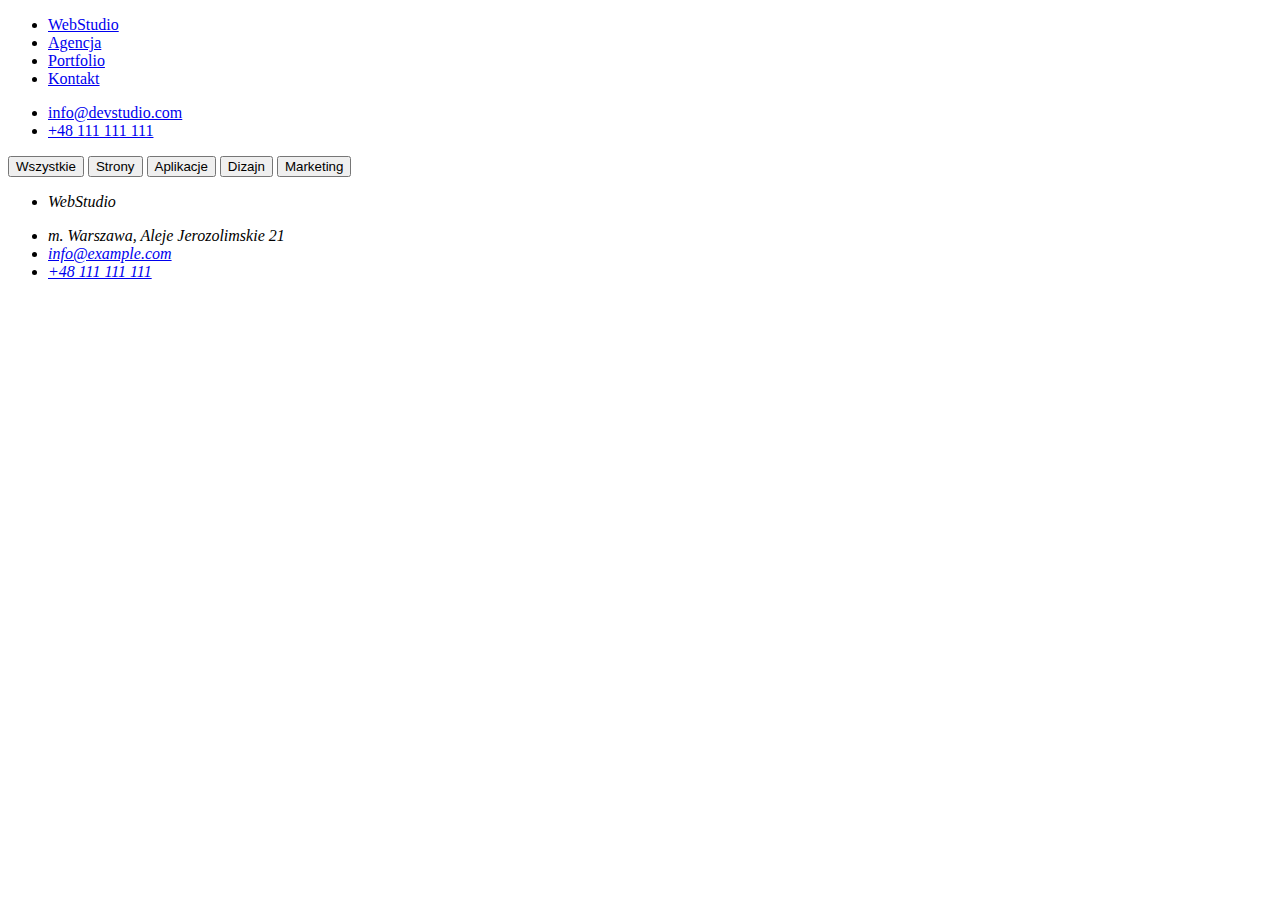
==== portfolio.html @ 5ca73569 "goit-markup-hm-02 copie" ====
<!DOCTYPE html>
<html lang="pl">
    <head><meta charset="UTF-8" />
        <meta http-equiv="X-UA-Compatible" content="IE=edge" />
        <meta name="viewport" content="width=device-width, initial-scale=1.0" />
      <title>Portfolio</title></head>
    <body>
    <header>
       <nav><ul>
            <li><a href="WebStudio">WebStudio</a></li>
            <li><a href="Angencja">Agencja</a></li>
            <li><a href="Portfolio">Portfolio</a></li>
            <li><a href="Kontakt">Kontakt</a></li>
        </ul></nav>
        <ul>
            <li><a href="mailto:info@devstudio.com">info@devstudio.com</a></li>
            <li><a href="tel:+48111111111">+48 111 111 111</a></li>
        </ul>
    </header>
    <main>
        <section>
            <button type="button">Wszystkie</button>
            <button type="button">Strony</button>
            <button type="button">Aplikacje</button>
            <button type="button">Dizajn</button>
            <button type="button">Marketing</button>
        </section>
        <section>
            
        </section>
    </main>
    <footer>
        <address><ul>
        <li><p>WebStudio</p></li>
        <li>m. Warszawa, Aleje Jerozolimskie 21</li>
        <li><a href="mailto:info@example.com">info@example.com</a></li>
        <li><a href="tel:+48111111111">+48 111 111 111</a></li>
    </ul></address>
    </footer>
</body>
</html>
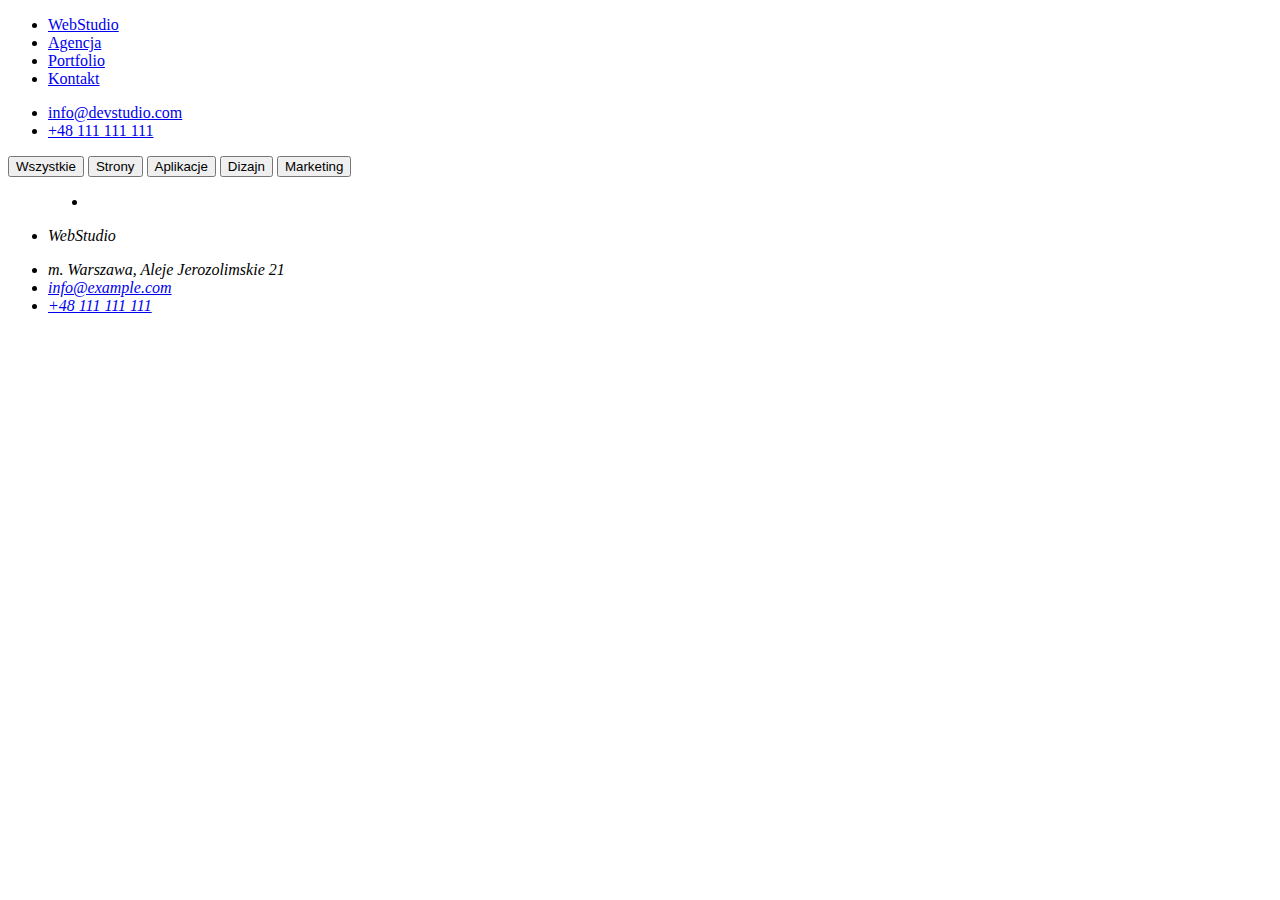
==== commit ff6f525a: "dodanie css file" ====
--- a/portfolio.html
+++ b/portfolio.html
@@ -25,9 +25,11 @@
             <button type="button">Dizajn</button>
             <button type="button">Marketing</button>
         </section>
-        <section>
-            
-        </section>
+        <figure>
+            <ul>
+                <li></li>
+            </ul>
+        </figure>
     </main>
     <footer>
         <address><ul>
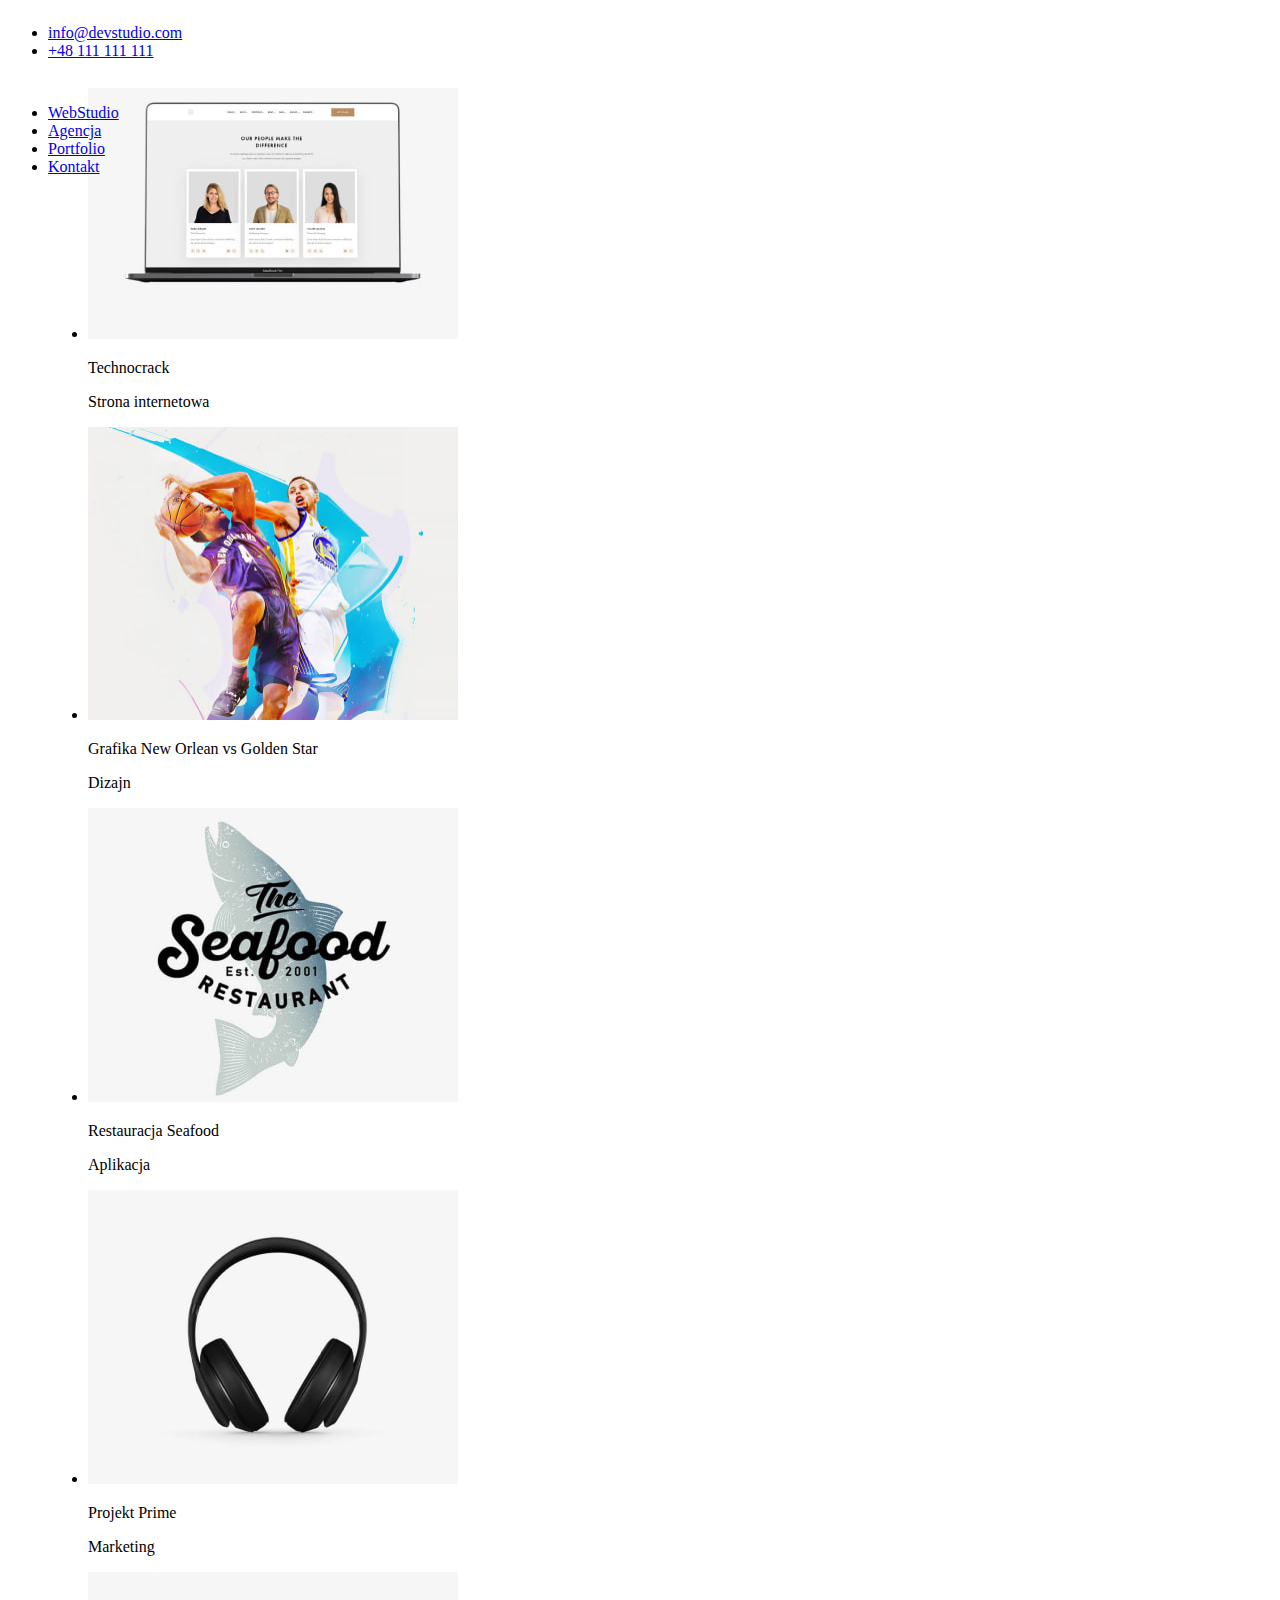
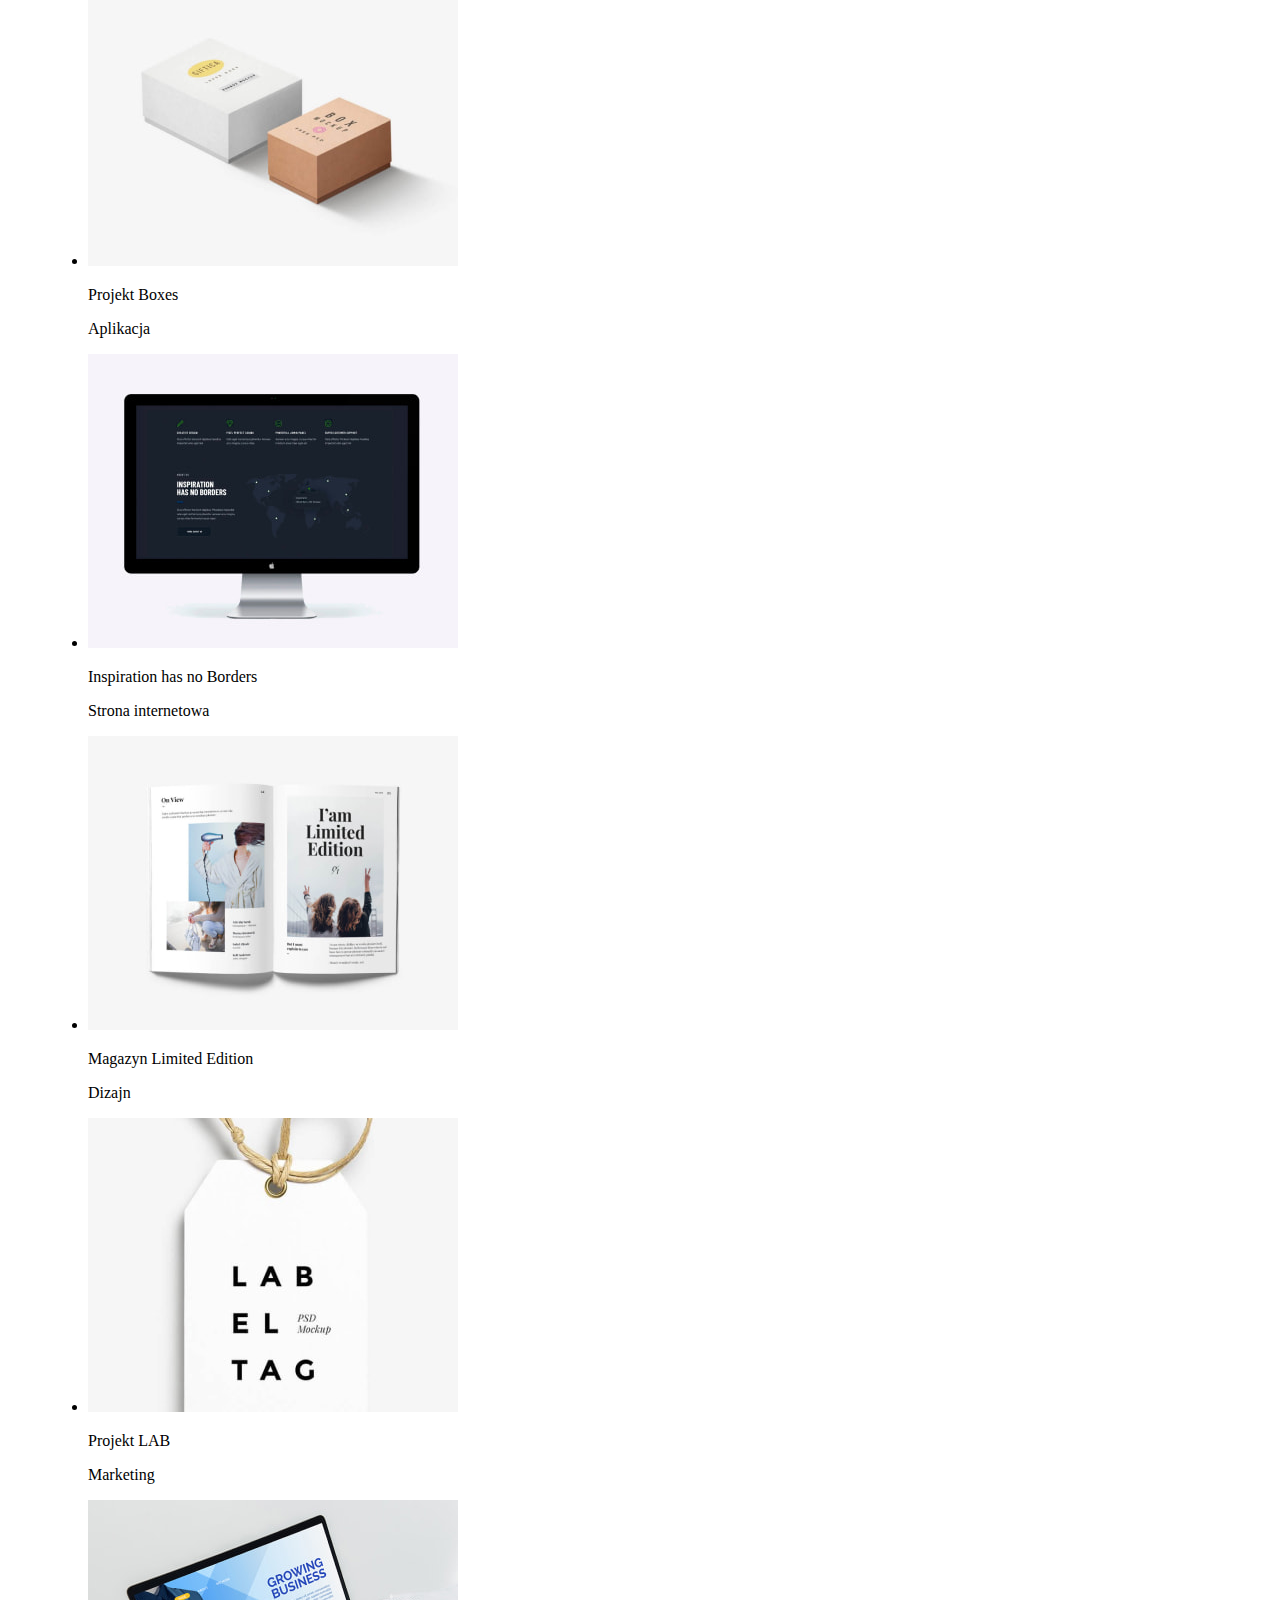
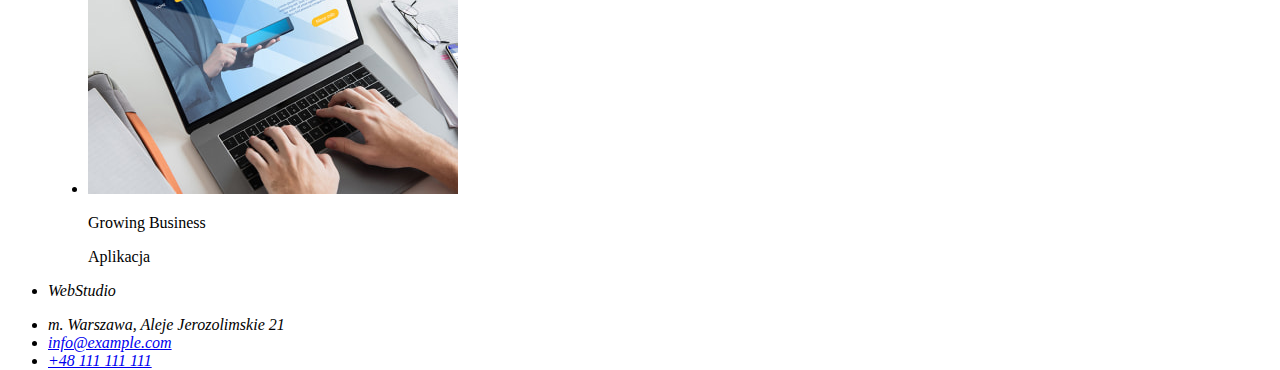
==== commit 50aa6df4: "update index.html, css, portfolio.html" ====
--- a/portfolio.html
+++ b/portfolio.html
@@ -3,7 +3,12 @@
     <head><meta charset="UTF-8" />
         <meta http-equiv="X-UA-Compatible" content="IE=edge" />
         <meta name="viewport" content="width=device-width, initial-scale=1.0" />
-      <title>Portfolio</title></head>
+      <title>Portfolio</title>
+      <link rel="stylesheet" href="./css/styles.css">
+      <link rel="preconnect" href="https://fonts.googleapis.com">
+      <link rel="preconnect" href="https://fonts.gstatic.com" crossorigin>
+      <link href="https://fonts.googleapis.com/css2?family=Raleway:wght@700&family=Roboto:wght@400;500;700;900&display=swap" rel="stylesheet">
+    </head>
     <body>
     <header>
        <nav><ul>
@@ -27,7 +32,15 @@
         </section>
         <figure>
             <ul>
-                <li></li>
+                <li><img src="images/technocrack.jpg" alt="laptop z prezentacją" width="370" height="294"><p>Technocrack</p><p>Strona internetowa</p></li>
+                <li><img src="images/grafika.new.orleavsgolden.star.jpg" alt="dwóch koszykarzy" width="370" height="293"><p>Grafika New Orlean vs Golden Star</p>Dizajn<p></p></li>
+                <li><img src="images/restauracja.seafood.jpg" alt="logo restaurcji" width="370" height="294"><p>Restauracja Seafood</p><p>Aplikacja</p></li>
+                <li><img src="images/projekt.prime.jpg" alt="słuchawki" width="370" height="294"><p>Projekt Prime</p><p>Marketing</p></li>
+                <li><img src="images/projekt.boxes.jpg" alt="pudełka z logo" width="370" height="294"><p>Projekt Boxes</p><p>Aplikacja</p></li>
+                <li><img src="images/inspiration.has.no.borders.jpg" alt="minitor z prezentacją" width="370" height="294"><p>Inspiration has no Borders</p><p>Strona internetowa</p></li>
+                <li><img src="images/magazyn.limited.edition.jpg" alt="gazeta" width="370" height="294"><p>Magazyn Limited Edition</p><p>Dizajn</p></li>
+                <li><img src="images/projekt.lab.jpg" alt="metka" width="370" height="294"><p>Projekt LAB</p><p>Marketing</p></li>
+                <li><img src="images/growing.business.jpg" alt="praca na laptopie" width="370" height="294"><p>Growing Business</p><p>Aplikacja</p></li>
             </ul>
         </figure>
     </main>
--- a/css/styles.css
+++ b/css/styles.css
@@ -0,0 +1,102 @@
+body {
+position: relative;
+width: 1600px;
+height: 2349px;
+
+background: #FFFFFF;
+}
+
+header {
+position: absolute;
+width: 1600px;
+height: 80px;
+left: 0px;
+top: 0px;
+
+background: #FFFFFF;
+}
+
+nav {
+position: absolute;
+width: 1600px;
+height: 600px;
+left: 0px;
+top: 80px;
+
+/* background: #2F303A; */
+}
+.logo {
+    position: absolute;
+width: 145px;
+height: 31px;
+left: 215px;
+top: 24px;
+
+font-family: 'Raleway';
+font-style: normal;
+font-weight: 700;
+font-size: 26px;
+line-height: 31px;
+
+letter-spacing: 0.03em;
+
+color: #000000, #2196F3;
+}
+.mail {
+position: absolute;
+width: 135px;
+height: 16px;
+left: 1078px;
+top: 32px;
+
+font-family: 'Roboto';
+font-style: normal;
+font-weight: 500;
+font-size: 14px;
+line-height: 16px;
+letter-spacing: 0.02em;
+
+color: #2196F3;
+}
+.tel {
+position: absolute;
+width: 110px;
+height: 16px;
+left: 1263px;
+top: 32px;
+
+font-family: 'Roboto';
+font-style: normal;
+font-weight: 500;
+font-size: 14px;
+line-height: 16px;
+letter-spacing: 0.02em;
+
+color: #757575;
+}
+
+h1 {
+position: absolute;
+width: 696px;
+height: 120px;
+left: 452px;
+top: 280px;
+font-family: 'Roboto';
+font-style: normal;
+font-weight: 900;
+font-size: 44px;
+line-height: 60px;
+text-align: center;
+letter-spacing: 0.06em;
+text-transform: uppercase;
+
+/* color: #FFFFFF; */
+
+}
+.naszeatuty {
+position: absolute;
+width: 1170px;
+height: 101px;
+left: 215px;
+top: 774px;
+}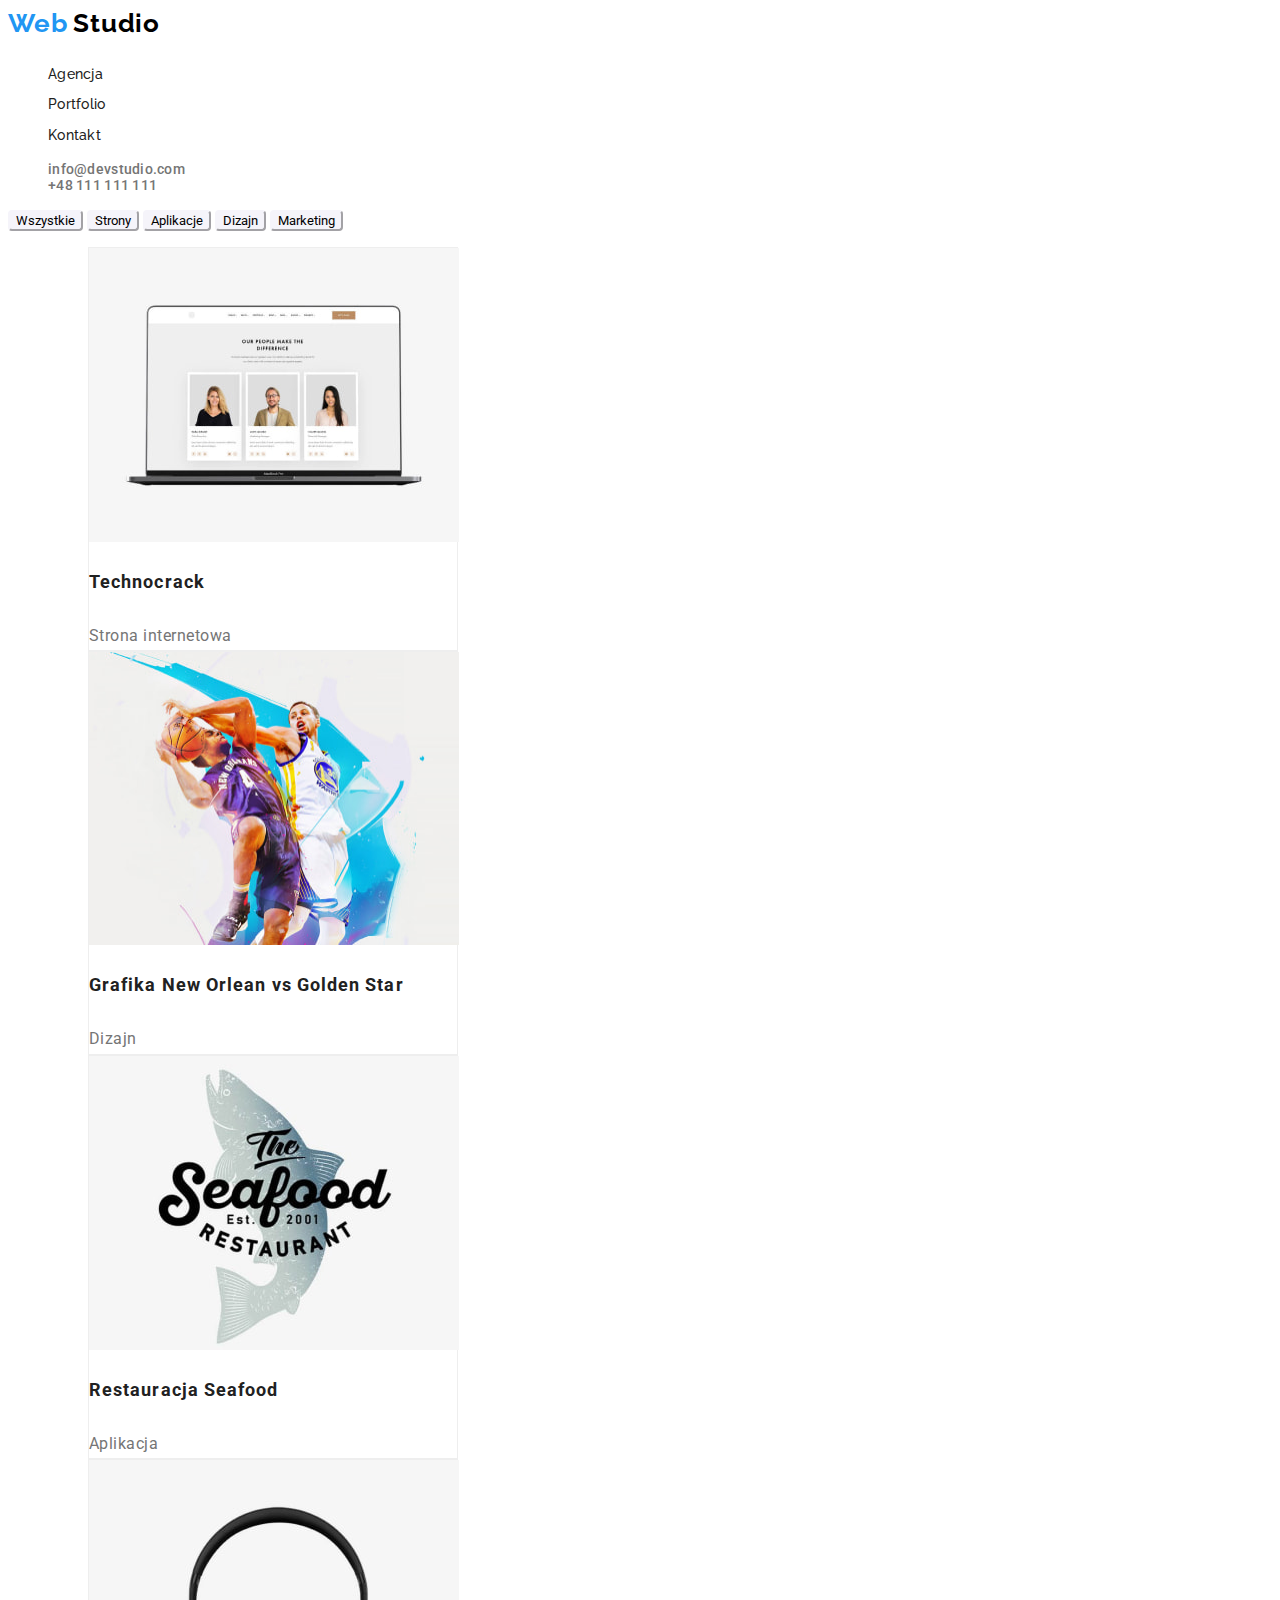
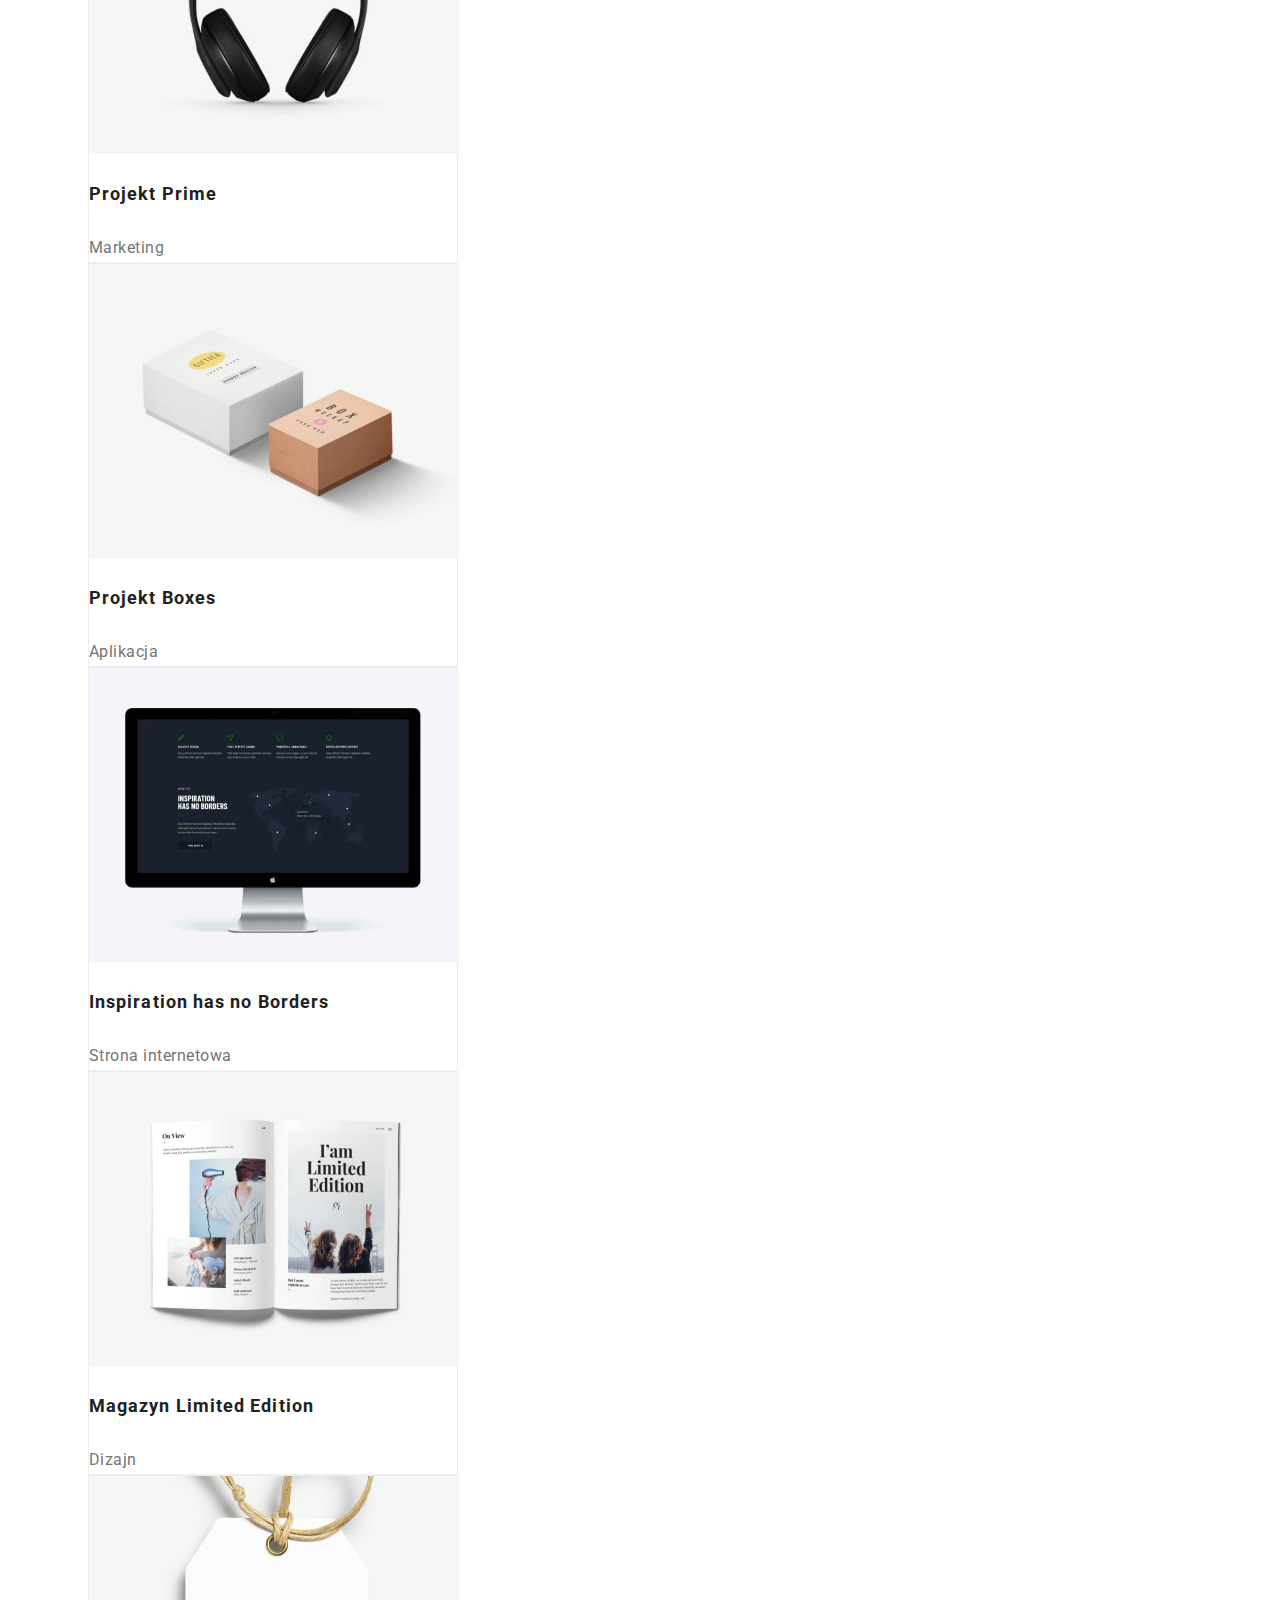
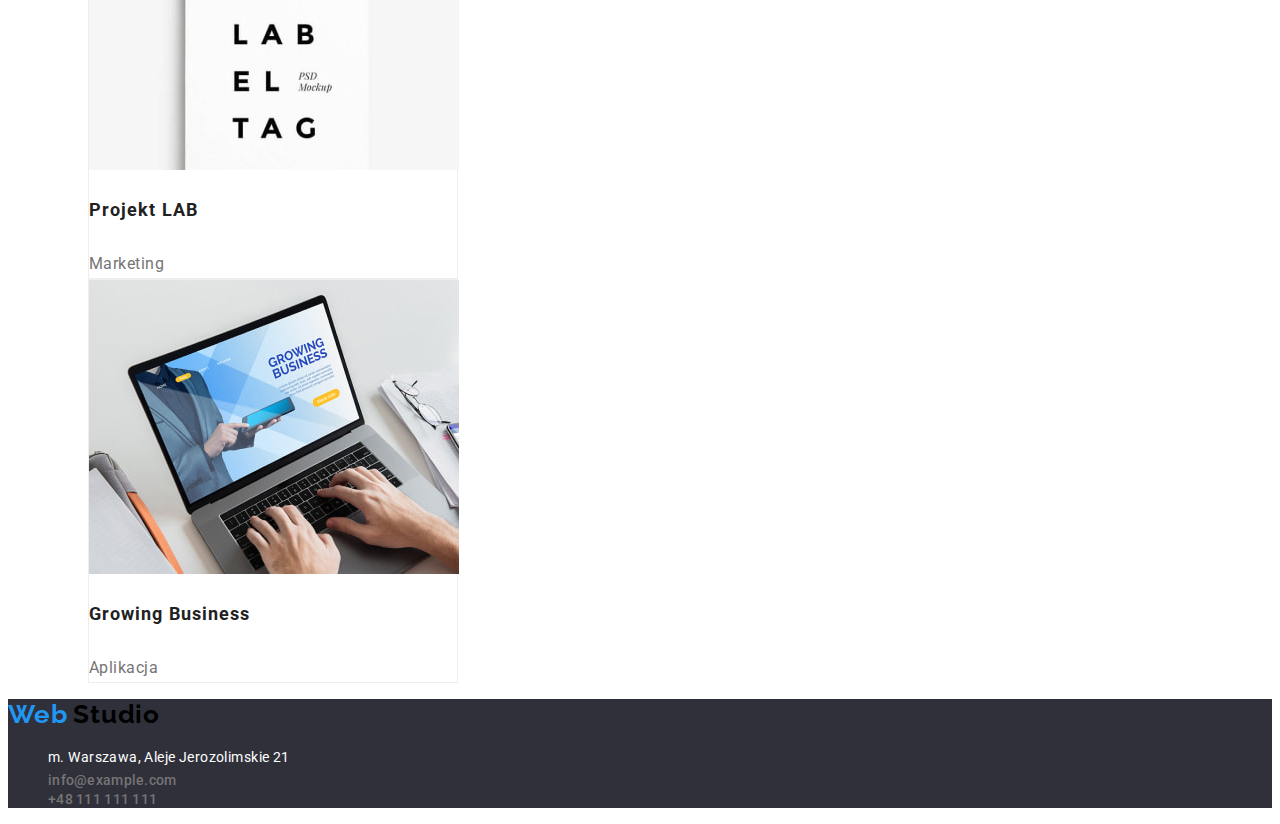
==== commit 0ad58d36: "update index.html/styles.css/portfolio.html" ====
--- a/portfolio.html
+++ b/portfolio.html
@@ -11,46 +11,94 @@
     </head>
     <body>
     <header>
-       <nav><ul>
-            <li><a href="WebStudio">WebStudio</a></li>
-            <li><a href="Angencja">Agencja</a></li>
-            <li><a href="Portfolio">Portfolio</a></li>
-            <li><a href="Kontakt">Kontakt</a></li>
-        </ul></nav>
-        <ul>
-            <li><a href="mailto:info@devstudio.com">info@devstudio.com</a></li>
-            <li><a href="tel:+48111111111">+48 111 111 111</a></li>
+        <a href="index.html" class="link logo">
+            <span class="logo-blue">Web</span>
+            <span class="logo-black">Studio</span>
+        </a>
+        <nav class="navigation">
+            <ul class="list">
+                <li class="logo"><a href="index.html" class="agencja link">Agencja</a></li>
+                <li class="logo"><a href="portfolio.html" class="portfolio link">Portfolio</a></li>
+                <li class="logo"><a href="Kontakt" class="kontakt link">Kontakt</a></li>
+            </ul>
+        </nav> 
+        <ul class="list">
+            <li class="mail"><a href="mailto:info@devstudio.com" class="mail link">info@devstudio.com</a></li>
+            <li class="tel"><a href="tel:+48111111111" class="tel link">+48 111 111 111</a></li>
         </ul>
     </header>
     <main>
         <section>
-            <button type="button">Wszystkie</button>
-            <button type="button">Strony</button>
-            <button type="button">Aplikacje</button>
-            <button type="button">Dizajn</button>
-            <button type="button">Marketing</button>
+            <button type="button" class="button button-filters">Wszystkie</button>
+            <button type="button" class="button button-filters">Strony</button>
+            <button type="button" class="button button-filters">Aplikacje</button>
+            <button type="button" class="button button-filters">Dizajn</button>
+            <button type="button" class="button button-filters">Marketing</button>
         </section>
         <figure>
-            <ul>
-                <li><img src="images/technocrack.jpg" alt="laptop z prezentacją" width="370" height="294"><p>Technocrack</p><p>Strona internetowa</p></li>
-                <li><img src="images/grafika.new.orleavsgolden.star.jpg" alt="dwóch koszykarzy" width="370" height="293"><p>Grafika New Orlean vs Golden Star</p>Dizajn<p></p></li>
-                <li><img src="images/restauracja.seafood.jpg" alt="logo restaurcji" width="370" height="294"><p>Restauracja Seafood</p><p>Aplikacja</p></li>
-                <li><img src="images/projekt.prime.jpg" alt="słuchawki" width="370" height="294"><p>Projekt Prime</p><p>Marketing</p></li>
-                <li><img src="images/projekt.boxes.jpg" alt="pudełka z logo" width="370" height="294"><p>Projekt Boxes</p><p>Aplikacja</p></li>
-                <li><img src="images/inspiration.has.no.borders.jpg" alt="minitor z prezentacją" width="370" height="294"><p>Inspiration has no Borders</p><p>Strona internetowa</p></li>
-                <li><img src="images/magazyn.limited.edition.jpg" alt="gazeta" width="370" height="294"><p>Magazyn Limited Edition</p><p>Dizajn</p></li>
-                <li><img src="images/projekt.lab.jpg" alt="metka" width="370" height="294"><p>Projekt LAB</p><p>Marketing</p></li>
-                <li><img src="images/growing.business.jpg" alt="praca na laptopie" width="370" height="294"><p>Growing Business</p><p>Aplikacja</p></li>
+            <ul class="list">
+                <li class="box-2">
+                    <img src="images/technocrack.jpg" alt="laptop z prezentacją" width="370" height="294">
+                    <p class="thirdry-title">Technocrack</p>
+                    <p class="description-2">Strona internetowa</p>
+                </li>
+                <li class="box-2">
+                    <img src="images/grafika.new.orleavsgolden.star.jpg" alt="dwóch koszykarzy" width="370" height="293">
+                    <p class="thirdry-title">Grafika New Orlean vs Golden Star</p>
+                    <p class="description-2">Dizajn</p>
+                </li>
+                <li  class="box-2">
+                    <img src="images/restauracja.seafood.jpg" alt="logo restaurcji" width="370" height="294">
+                    <p class="thirdry-title">Restauracja Seafood</p>
+                    <p class="description-2">Aplikacja</p>
+                </li>
+                <li class="box-2">
+                    <img src="images/projekt.prime.jpg" alt="słuchawki" width="370" height="294">
+                    <p class="thirdry-title">Projekt Prime</p>
+                    <p class="description-2">Marketing</p>
+                </li>
+                <li class="box-2">
+                    <img src="images/projekt.boxes.jpg" alt="pudełka z logo" width="370" height="294">
+                    <p class="thirdry-title">Projekt Boxes</p>
+                    <p class="description-2">Aplikacja</p>
+                </li>
+                <li  class="box-2">
+                    <img src="images/inspiration.has.no.borders.jpg" alt="minitor z prezentacją" width="370" height="294">
+                    <p class="thirdry-title">Inspiration has no Borders</p>
+                    <p class="description-2">Strona internetowa</p>
+                </li>
+                <li class="box-2">
+                    <img src="images/magazyn.limited.edition.jpg" alt="gazeta" width="370" height="294">
+                    <p class="thirdry-title">Magazyn Limited Edition</p>
+                    <p class="description-2">Dizajn</p>
+                </li>
+                <li class="box-2">
+                    <img src="images/projekt.lab.jpg" alt="metka" width="370" height="294">
+                    <p class="thirdry-title">Projekt LAB</p>
+                    <p class="description-2">Marketing</p>
+                </li>
+                <li class="box-2">
+                    <img src="images/growing.business.jpg" alt="praca na laptopie" width="370" height="294">
+                    <p class="thirdry-title">Growing Business</p>
+                    <p class="description-2">Aplikacja</p>
+                </li>
             </ul>
         </figure>
     </main>
-    <footer>
-        <address><ul>
-        <li><p>WebStudio</p></li>
-        <li>m. Warszawa, Aleje Jerozolimskie 21</li>
-        <li><a href="mailto:info@example.com">info@example.com</a></li>
-        <li><a href="tel:+48111111111">+48 111 111 111</a></li>
-    </ul></address>
-    </footer>
+   <footer class="footer">
+            <address class="address">
+                <a href="index.html" class="link logo">
+                    <span class="logo-blue">Web</span>
+                    <span class="logo-black">Studio</span>
+                </a>
+                <ul class="list">
+                    <li class="street">m. Warszawa, Aleje Jerozolimskie 21</li>
+                <li>
+                    <a href="mailto:info@example.com" class="mail">info@example.com</a></li>
+                <li>
+                    <a href="tel:+48111111111" class="tel">+48 111 111 111</a></li>
+        </ul>
+            </address>
+        </footer>
 </body>
 </html>--- a/css/styles.css
+++ b/css/styles.css
@@ -1,102 +1,207 @@
+:root {
+  --brand-color: #2196F3;
+  --title-color: #212121;
+  --description-color: #757575;
+}
 body {
-position: relative;
-width: 1600px;
-height: 2349px;
-
-background: #FFFFFF;
-}
-
-header {
-position: absolute;
-width: 1600px;
-height: 80px;
-left: 0px;
-top: 0px;
-
-background: #FFFFFF;
-}
-
-nav {
-position: absolute;
-width: 1600px;
-height: 600px;
-left: 0px;
-top: 80px;
-
-/* background: #2F303A; */
+    font-family: 'Roboto', sans-serif;
+    color: var(--title-color);
+}
+.button {
+    cursor : pointer;
+    font-family : inherit;
 }
 .logo {
-    position: absolute;
-width: 145px;
-height: 31px;
-left: 215px;
-top: 24px;
-
-font-family: 'Raleway';
-font-style: normal;
-font-weight: 700;
-font-size: 26px;
-line-height: 31px;
-
-letter-spacing: 0.03em;
-
-color: #000000, #2196F3;
-}
-.mail {
-position: absolute;
-width: 135px;
-height: 16px;
-left: 1078px;
-top: 32px;
-
-font-family: 'Roboto';
-font-style: normal;
-font-weight: 500;
-font-size: 14px;
-line-height: 16px;
-letter-spacing: 0.02em;
-
-color: #2196F3;
+    font-family : "Raleway";
+    font-weight : 700;
+    font-size : 26px;
+    line-height : 1.17;
+}
+.link {
+    text-decoration : none;
+    color : inherit;
+}
+.link:hover {
+  color: var(--brand-color);
+}
+
+.logo-blue {
+    font-family: 'Raleway';
+    font-size: 26px;
+    font-weight: 700;
+    line-height: 1.19;
+    color: var(--brand-color);
+    text-decoration: none;
+    letter-spacing: 0.03em;
+}
+.logo-black {
+    font-family: 'Raleway';
+    font-size: 26px;
+    font-weight: 700;
+    line-height: 1.19;
+    color: #000000;
+    list-style: none;
+    text-decoration: none;
+    letter-spacing: 0.03em;
+}
+/* .navigation {
+    
+} */
+.list {
+    list-style: none;
+}
+.agencja {
+    font-weight: 500;
+    font-size: 14px;
+    line-height: 1.14px;
+    color: var(--title-color);
+    text-decoration: none;
+    letter-spacing: 0.02em;
+}
+.portfolio {
+    font-weight: 500;
+    font-size: 14px;
+    line-height: 1.14px;
+    color: var(--title-color);
+    text-decoration: none;
+    letter-spacing: 0.02em;
+}
+.kontakt {
+    font-weight: 500;
+    font-size: 14px;
+    line-height: 1.14px;
+    color: var(--title-color);
+    text-decoration: none;
+    letter-spacing: 0.02em;
+}
+.mail { 
+    font-weight: 500;
+    font-size: 14px;
+    line-height: 1.14;
+    color: var(--description-color);
+    text-decoration: none;
+    letter-spacing: 0.02em;
 }
 .tel {
-position: absolute;
-width: 110px;
-height: 16px;
-left: 1263px;
-top: 32px;
-
-font-family: 'Roboto';
-font-style: normal;
-font-weight: 500;
-font-size: 14px;
-line-height: 16px;
-letter-spacing: 0.02em;
-
-color: #757575;
-}
-
-h1 {
-position: absolute;
-width: 696px;
-height: 120px;
-left: 452px;
-top: 280px;
-font-family: 'Roboto';
-font-style: normal;
-font-weight: 900;
-font-size: 44px;
-line-height: 60px;
-text-align: center;
-letter-spacing: 0.06em;
-text-transform: uppercase;
-
-/* color: #FFFFFF; */
-
-}
-.naszeatuty {
-position: absolute;
-width: 1170px;
-height: 101px;
-left: 215px;
-top: 774px;
-}+    font-weight: 500;
+    font-size: 14px;
+    line-height: 1.14;
+    color: var(--description-color);
+    text-decoration: none;
+    letter-spacing: 0.02em;
+}
+.container-1 {
+    background: #2F303A;
+}
+.primary-title {
+    font-weight: 900;
+    font-size: 44px;
+    line-height: 1.36;
+    text-align: center;
+    letter-spacing: 0.06em;
+    text-transform: uppercase;
+    color: #FFFFFF;
+}
+.button-order {
+    font-weight: 700;
+    font-size: 16px;
+    line-height: 1.87;
+    display: flex;
+    align-items: center;
+    text-align: center;
+    letter-spacing: 0.06em;
+    color: #FFFFFF;
+
+    background: var(--brand-color);
+    box-shadow: 0px 4px 4px rgba(0, 0, 0, 0.15);
+    border-radius: 4px;
+}
+.fourth-title{
+    font-weight: 700;
+    font-size: 14px;
+    line-height: 11.14;
+    letter-spacing: 0.03em;
+    text-transform: uppercase;
+    color: var(--title-color);
+}
+.description {
+    font-size: 14px;
+    line-height: 1.71;
+    letter-spacing: 0.03em;
+    color: var(--description-color);
+}
+.secondary-title {
+    font-weight: 700;
+    font-size: 36px;
+    line-height: 1.16;
+    text-align: center;
+    letter-spacing: 0.03em;
+    color: var(--title-color);
+}
+.container-2 {
+    background: #F5F4FA;
+}
+
+.name {
+    font-weight: 500;
+    font-size: 16px;
+    line-height: 1.18;
+    text-align: center;
+    letter-spacing: 0.03em;
+    color: var(--title-color);
+}
+.job-title {
+    font-size: 16px;
+    line-height: 1.18;
+    text-align: center;
+    letter-spacing: 0.03em;
+    color: var(--description-color);
+}
+
+.box{
+    background: #FFFFFF;
+    width: 270px;
+    box-shadow: 0px 1px 3px rgba(0, 0, 0, 0.12), 0px 1px 1px rgba(0, 0, 0, 0.14), 0px 2px 1px rgba(0, 0, 0, 0.2);
+    border-radius: 0px 0px 4px 4px;
+}
+.footer {
+    background: #2F303A;
+}
+.address {
+    font-style: normal;
+}
+.street {
+    font-size: 14px;
+    line-height: 1.71;
+    letter-spacing: 0.03em;
+    color: #FFFFFF;
+}
+.button-filters {
+    background: #F5F4FA;
+    border-radius: 4px;
+    border-color: #F5F4FA;;
+}
+.button-filters:hover {
+    background-color: var(--brand-color);
+    color:#FFFFFF;
+}
+.box-2 {
+    box-sizing: border-box;
+    width: 370px;
+    height: 404px;
+    background: #FFFFFF;
+    border: 1px solid #EEEEEE;
+}
+.thirdry-title {
+    font-weight: 700;
+    font-size: 18px;
+    line-height: 2;
+    letter-spacing: 0.06em;
+    color: var(--title-color);
+}
+.description-2 {
+    font-size: 16px;
+    line-height: 2.25;
+    letter-spacing: 0.03em;
+    color: #757575;
+}
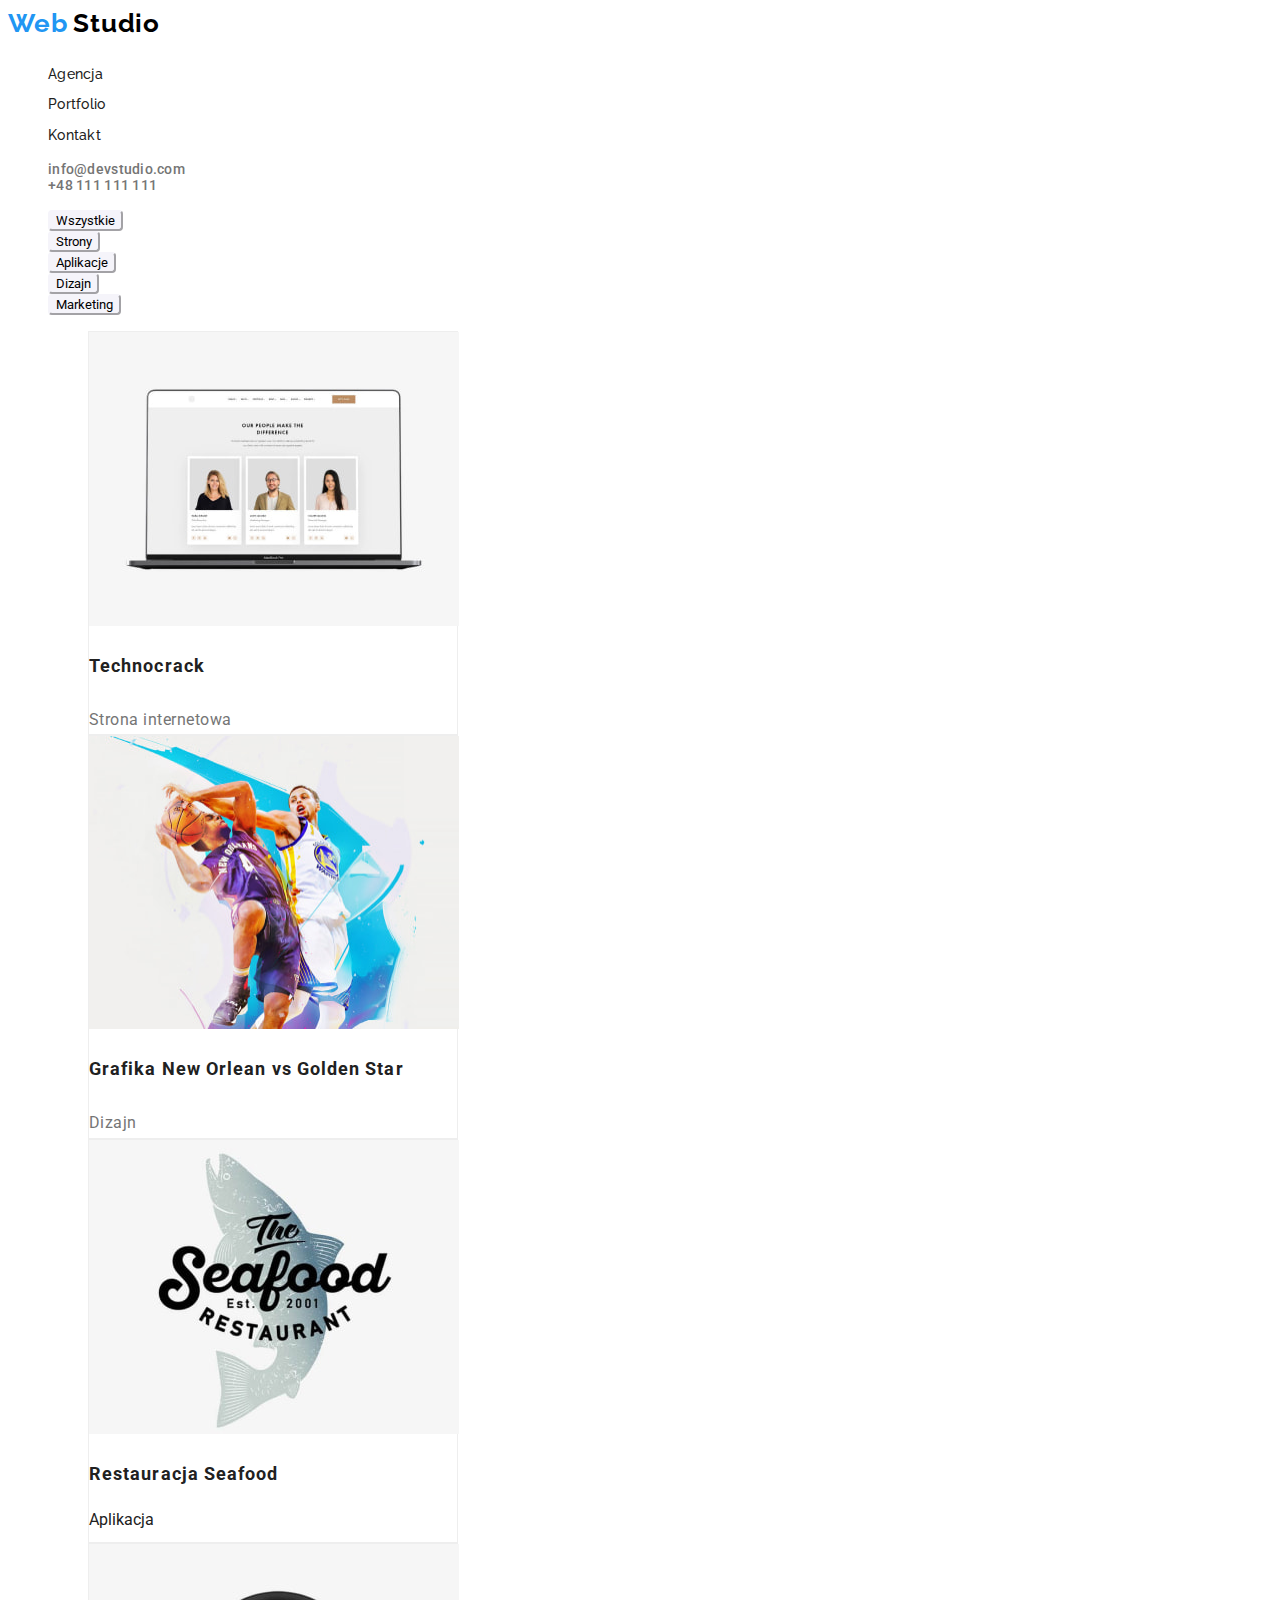
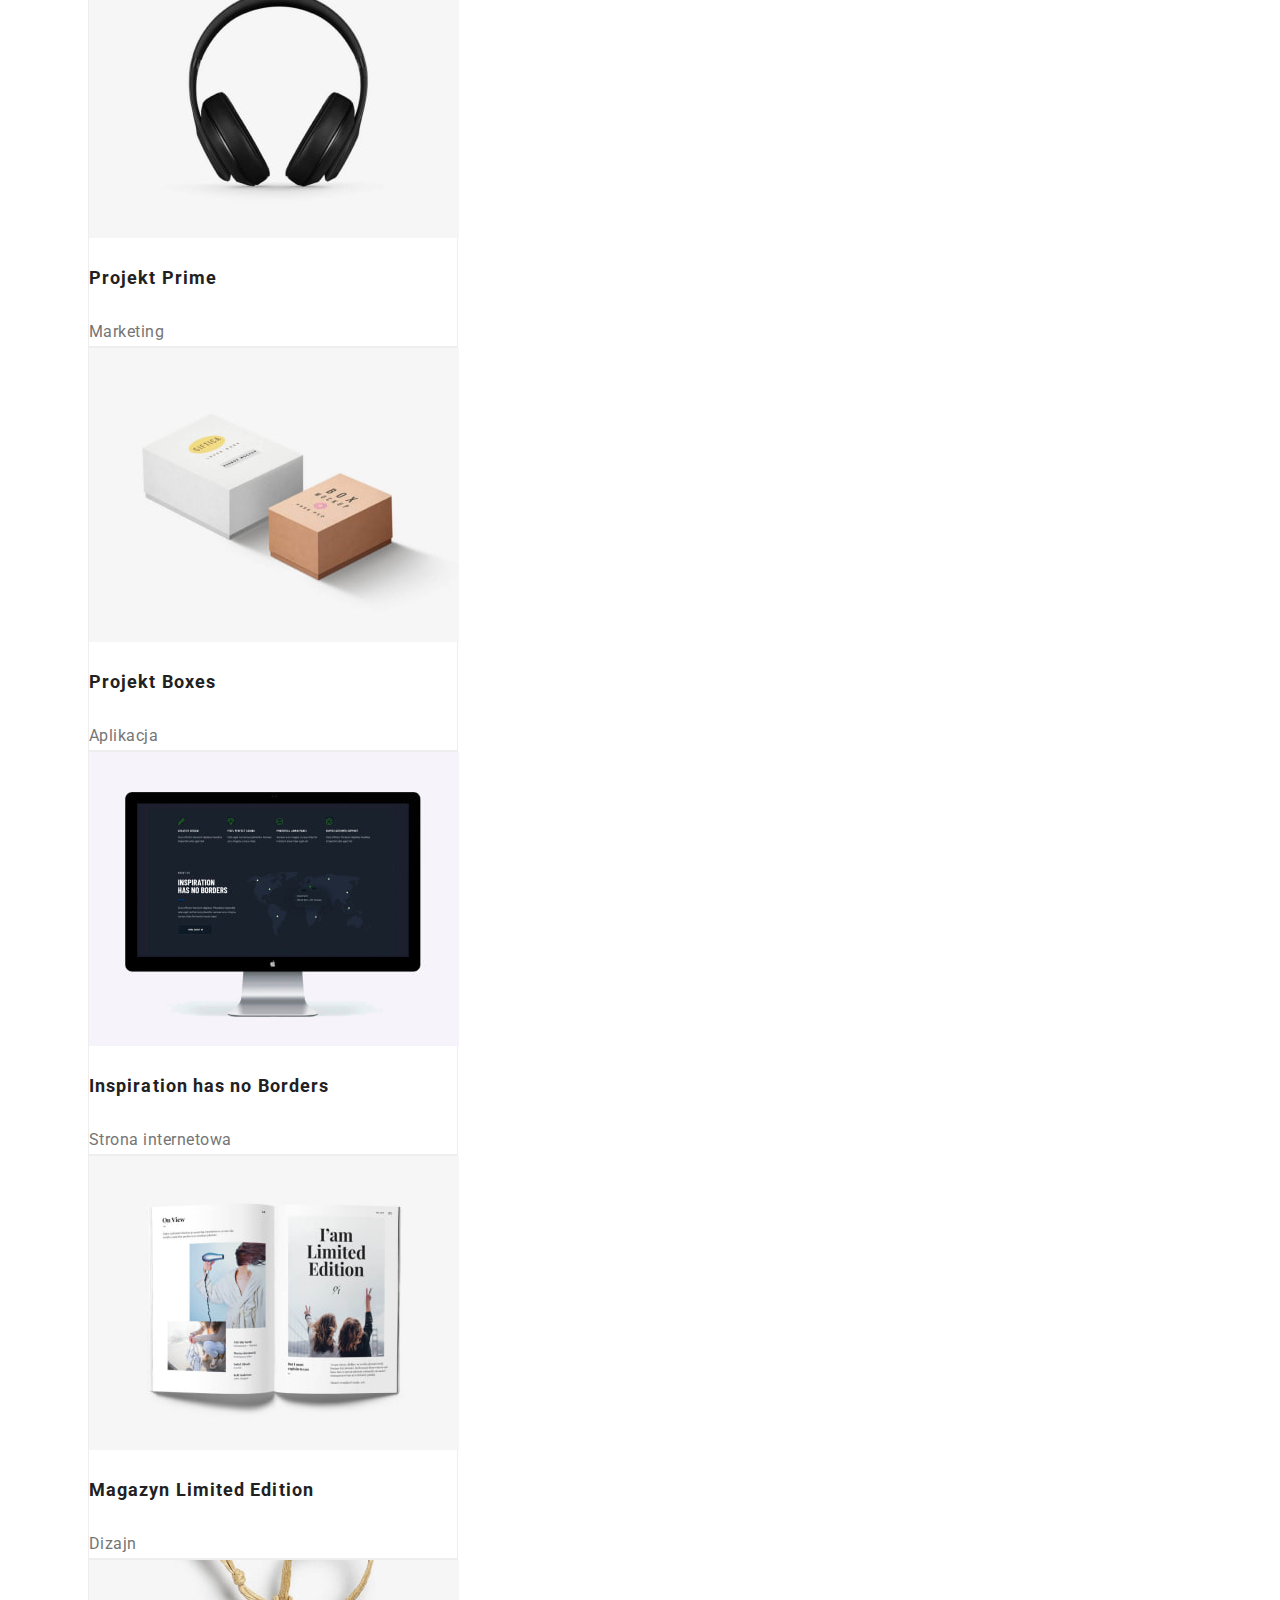
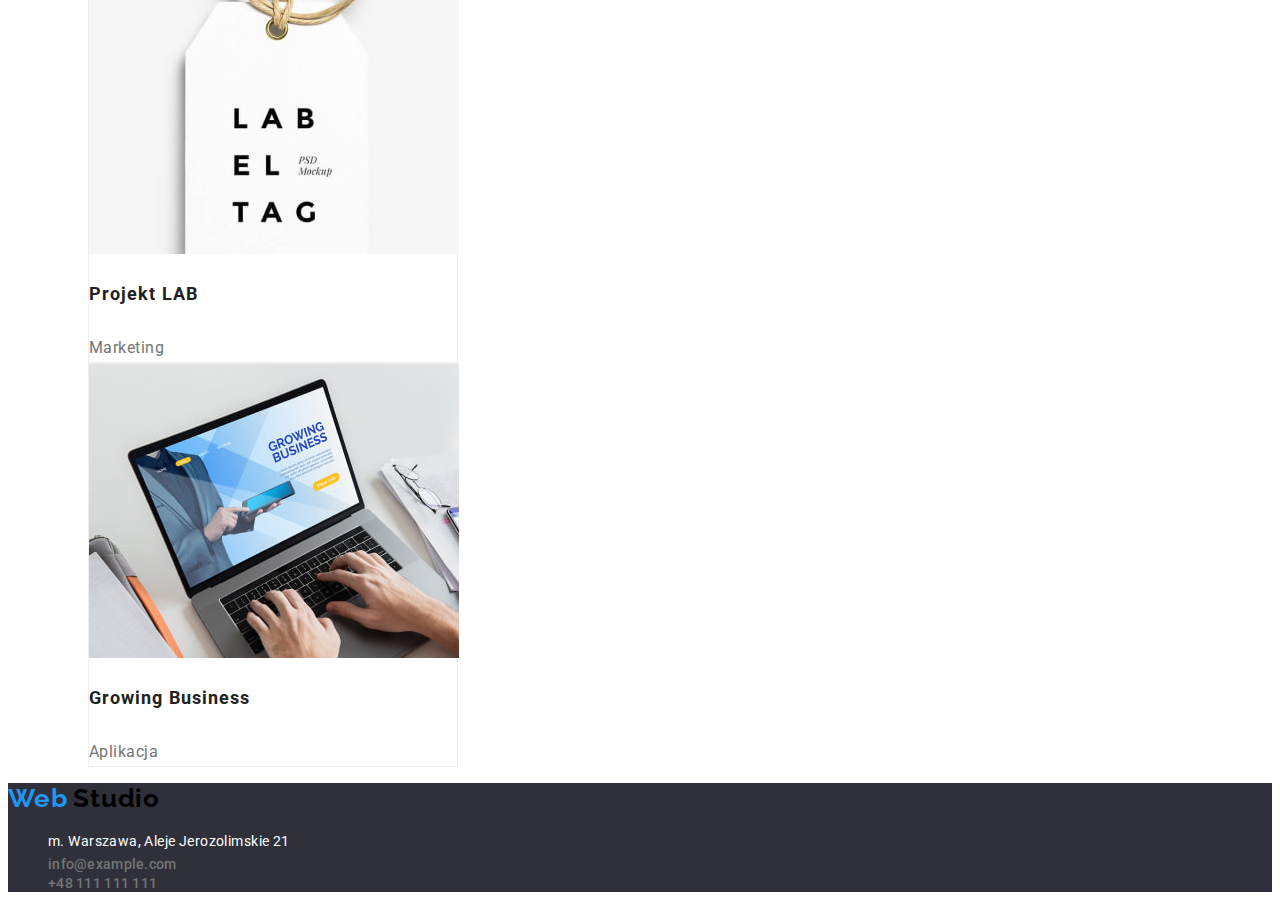
==== commit 44064a59: "update styles.css, index.html, portfolio.html" ====
--- a/portfolio.html
+++ b/portfolio.html
@@ -1,104 +1,133 @@
 <!DOCTYPE html>
 <html lang="pl">
-    <head><meta charset="UTF-8" />
-        <meta http-equiv="X-UA-Compatible" content="IE=edge" />
-        <meta name="viewport" content="width=device-width, initial-scale=1.0" />
-      <title>Portfolio</title>
-      <link rel="stylesheet" href="./css/styles.css">
-      <link rel="preconnect" href="https://fonts.googleapis.com">
-      <link rel="preconnect" href="https://fonts.gstatic.com" crossorigin>
-      <link href="https://fonts.googleapis.com/css2?family=Raleway:wght@700&family=Roboto:wght@400;500;700;900&display=swap" rel="stylesheet">
-    </head>
-    <body>
+  <head>
+    <meta charset="UTF-8" />
+    <meta http-equiv="X-UA-Compatible" content="IE=edge" />
+    <meta name="viewport" content="width=device-width, initial-scale=1.0" />
+    <title>Portfolio</title>
+    <link rel="stylesheet" href="./css/styles.css" />
+    <link rel="preconnect" href="https://fonts.googleapis.com" />
+    <link rel="preconnect" href="https://fonts.gstatic.com" crossorigin />
+    <link
+      href="https://fonts.googleapis.com/css2?family=Raleway:wght@700&family=Roboto:wght@400;500;700;900&display=swap"
+      rel="stylesheet"
+    />
+  </head>
+  <body>
     <header>
-        <a href="index.html" class="link logo">
-            <span class="logo-blue">Web</span>
-            <span class="logo-black">Studio</span>
-        </a>
-        <nav class="navigation">
-            <ul class="list">
-                <li class="logo"><a href="index.html" class="agencja link">Agencja</a></li>
-                <li class="logo"><a href="portfolio.html" class="portfolio link">Portfolio</a></li>
-                <li class="logo"><a href="Kontakt" class="kontakt link">Kontakt</a></li>
-            </ul>
-        </nav> 
+      <a href="index.html" class="link logo">
+        <span class="logo-blue">Web</span>
+        <span class="logo-black">Studio</span>
+      </a>
+      <nav class="navigation">
         <ul class="list">
-            <li class="mail"><a href="mailto:info@devstudio.com" class="mail link">info@devstudio.com</a></li>
-            <li class="tel"><a href="tel:+48111111111" class="tel link">+48 111 111 111</a></li>
+          <li class="logo">
+            <a href="index.html" class="agency link">Agencja</a>
+          </li>
+          <li class="logo">
+            <a href="portfolio.html" class="portfolio link">Portfolio</a>
+          </li>
+          <li class="logo">
+            <a href="Kontakt" class="contact link">Kontakt</a>
+          </li>
         </ul>
+      </nav>
+      <ul class="list">
+        <li class="mail">
+          <a href="mailto:info@devstudio.com" class="mail link"
+            >info@devstudio.com</a
+          >
+        </li>
+        <li class="tel">
+          <a href="tel:+48111111111" class="tel link">+48 111 111 111</a>
+        </li>
+      </ul>
     </header>
     <main>
-        <section>
-            <button type="button" class="button button-filters">Wszystkie</button>
-            <button type="button" class="button button-filters">Strony</button>
-            <button type="button" class="button button-filters">Aplikacje</button>
-            <button type="button" class="button button-filters">Dizajn</button>
-            <button type="button" class="button button-filters">Marketing</button>
-        </section>
-        <figure>
-            <ul class="list">
-                <li class="box-2">
-                    <img src="images/technocrack.jpg" alt="laptop z prezentacją" width="370" height="294">
-                    <p class="thirdry-title">Technocrack</p>
-                    <p class="description-2">Strona internetowa</p>
-                </li>
-                <li class="box-2">
-                    <img src="images/grafika.new.orleavsgolden.star.jpg" alt="dwóch koszykarzy" width="370" height="293">
-                    <p class="thirdry-title">Grafika New Orlean vs Golden Star</p>
-                    <p class="description-2">Dizajn</p>
-                </li>
-                <li  class="box-2">
-                    <img src="images/restauracja.seafood.jpg" alt="logo restaurcji" width="370" height="294">
-                    <p class="thirdry-title">Restauracja Seafood</p>
-                    <p class="description-2">Aplikacja</p>
-                </li>
-                <li class="box-2">
-                    <img src="images/projekt.prime.jpg" alt="słuchawki" width="370" height="294">
-                    <p class="thirdry-title">Projekt Prime</p>
-                    <p class="description-2">Marketing</p>
-                </li>
-                <li class="box-2">
-                    <img src="images/projekt.boxes.jpg" alt="pudełka z logo" width="370" height="294">
-                    <p class="thirdry-title">Projekt Boxes</p>
-                    <p class="description-2">Aplikacja</p>
-                </li>
-                <li  class="box-2">
-                    <img src="images/inspiration.has.no.borders.jpg" alt="minitor z prezentacją" width="370" height="294">
-                    <p class="thirdry-title">Inspiration has no Borders</p>
-                    <p class="description-2">Strona internetowa</p>
-                </li>
-                <li class="box-2">
-                    <img src="images/magazyn.limited.edition.jpg" alt="gazeta" width="370" height="294">
-                    <p class="thirdry-title">Magazyn Limited Edition</p>
-                    <p class="description-2">Dizajn</p>
-                </li>
-                <li class="box-2">
-                    <img src="images/projekt.lab.jpg" alt="metka" width="370" height="294">
-                    <p class="thirdry-title">Projekt LAB</p>
-                    <p class="description-2">Marketing</p>
-                </li>
-                <li class="box-2">
-                    <img src="images/growing.business.jpg" alt="praca na laptopie" width="370" height="294">
-                    <p class="thirdry-title">Growing Business</p>
-                    <p class="description-2">Aplikacja</p>
-                </li>
-            </ul>
-        </figure>
+      <section>
+        <ul class="list">
+        <li><button type="button" class="button button-filters">Wszystkie</button></li>
+        <li><button type="button" class="button button-filters">Strony</button></li>
+        <li><button type="button" class="button button-filters">Aplikacje</button></li>
+        <li><button type="button" class="button button-filters">Dizajn</button></li>
+        <li><button type="button" class="button button-filters">Marketing</button></li>
+        </ul>
+      </section>
+      <figure>
+        <ul class="list">
+          <li class="box-two">
+            <img src="images/technocrack.jpg" alt="laptop z prezentacją" width="370" height="294"
+            />
+            <p class="thirdry-title">Technocrack</p>
+            <p class="description-two">Strona internetowa</p>
+          </li>
+          <li class="box-two">
+            <img src="images/grafika.new.orleavsgolden.star.jpg" alt="dwóch koszykarzy" width="370" height="293"
+            />
+            <p class="thirdry-title">Grafika New Orlean vs Golden Star</p>
+            <p class="description-two">Dizajn</p>
+          </li>
+          <li class="box-two">
+            <img src="images/restauracja.seafood.jpg" alt="logo restaurcji" width="370" height="294"
+            />
+            <p class="thirdry-title">Restauracja Seafood</p>
+            <p class="description-2">Aplikacja</p>
+          </li>
+          <li class="box-two">
+            <img src="images/projekt.prime.jpg" alt="słuchawki" width="370" height="294"
+            />
+            <p class="thirdry-title">Projekt Prime</p>
+            <p class="description-two">Marketing</p>
+          </li>
+          <li class="box-two">
+            <img src="images/projekt.boxes.jpg" alt="pudełka z logo" width="370" height="294"
+            />
+            <p class="thirdry-title">Projekt Boxes</p>
+            <p class="description-two">Aplikacja</p>
+          </li>
+          <li class="box-two">
+            <img src="images/inspiration.has.no.borders.jpg" alt="minitor z prezentacją" width="370" height="294"
+            />
+            <p class="thirdry-title">Inspiration has no Borders</p>
+            <p class="description-two">Strona internetowa</p>
+          </li>
+          <li class="box-two">
+            <img src="images/magazyn.limited.edition.jpg" alt="gazeta" width="370" height="294"
+            />
+            <p class="thirdry-title">Magazyn Limited Edition</p>
+            <p class="description-two">Dizajn</p>
+          </li>
+          <li class="box-two">
+            <img src="images/projekt.lab.jpg" alt="metka" width="370" height="294"
+            />
+            <p class="thirdry-title">Projekt LAB</p>
+            <p class="description-two">Marketing</p>
+          </li>
+          <li class="box-two">
+            <img src="images/growing.business.jpg" alt="praca na laptopie" width="370" height="294"
+            />
+            <p class="thirdry-title">Growing Business</p>
+            <p class="description-two">Aplikacja</p>
+          </li>
+        </ul>
+      </figure>
     </main>
-   <footer class="footer">
-            <address class="address">
-                <a href="index.html" class="link logo">
-                    <span class="logo-blue">Web</span>
-                    <span class="logo-black">Studio</span>
-                </a>
-                <ul class="list">
-                    <li class="street">m. Warszawa, Aleje Jerozolimskie 21</li>
-                <li>
-                    <a href="mailto:info@example.com" class="mail">info@example.com</a></li>
-                <li>
-                    <a href="tel:+48111111111" class="tel">+48 111 111 111</a></li>
+    <footer class="footer">
+      <address class="address">
+        <a href="index.html" class="link logo">
+          <span class="logo-blue">Web</span>
+          <span class="logo-black">Studio</span>
+        </a>
+        <ul class="list">
+          <li class="street">m. Warszawa, Aleje Jerozolimskie 21</li>
+          <li>
+            <a href="mailto:info@example.com" class="mail link">info@example.com</a>
+          </li>
+          <li>
+            <a href="tel:+48111111111" class="tel link">+48 111 111 111</a>
+          </li>
         </ul>
-            </address>
-        </footer>
-</body>
-</html>+      </address>
+    </footer>
+  </body>
+</html>
--- a/css/styles.css
+++ b/css/styles.css
@@ -2,6 +2,13 @@
   --brand-color: #2196F3;
   --title-color: #212121;
   --description-color: #757575;
+  --black-logo: #000000;
+  --background-for-title: #2F303A;
+  --WHITE:  #FFFFFF;
+  --background-container-two: #F5F4FA;
+  --button-filters: #F5F4FA;
+  --sonic-silver: #757575;
+  --box-two-border: #EEEEEE;
 }
 body {
     font-family: 'Roboto', sans-serif;
@@ -12,14 +19,14 @@
     font-family : inherit;
 }
 .logo {
-    font-family : "Raleway";
-    font-weight : 700;
-    font-size : 26px;
+    font-family: "Raleway";
+    font-weight: 700;
+    font-size: 26px;
     line-height : 1.17;
 }
 .link {
-    text-decoration : none;
-    color : inherit;
+    text-decoration: none;
+    color: inherit;
 }
 .link:hover {
   color: var(--brand-color);
@@ -39,7 +46,7 @@
     font-size: 26px;
     font-weight: 700;
     line-height: 1.19;
-    color: #000000;
+    color: var(--black-logo);
     list-style: none;
     text-decoration: none;
     letter-spacing: 0.03em;
@@ -50,7 +57,7 @@
 .list {
     list-style: none;
 }
-.agencja {
+.agency {
     font-weight: 500;
     font-size: 14px;
     line-height: 1.14px;
@@ -66,7 +73,7 @@
     text-decoration: none;
     letter-spacing: 0.02em;
 }
-.kontakt {
+.contact {
     font-weight: 500;
     font-size: 14px;
     line-height: 1.14px;
@@ -90,8 +97,8 @@
     text-decoration: none;
     letter-spacing: 0.02em;
 }
-.container-1 {
-    background: #2F303A;
+.container-one {
+    background: var(--background-for-title);
 }
 .primary-title {
     font-weight: 900;
@@ -100,7 +107,7 @@
     text-align: center;
     letter-spacing: 0.06em;
     text-transform: uppercase;
-    color: #FFFFFF;
+    color: var(--WHITE);
 }
 .button-order {
     font-weight: 700;
@@ -110,7 +117,7 @@
     align-items: center;
     text-align: center;
     letter-spacing: 0.06em;
-    color: #FFFFFF;
+    color: var(--WHITE);
 
     background: var(--brand-color);
     box-shadow: 0px 4px 4px rgba(0, 0, 0, 0.15);
@@ -138,10 +145,9 @@
     letter-spacing: 0.03em;
     color: var(--title-color);
 }
-.container-2 {
-    background: #F5F4FA;
-}
-
+.container-two {
+    background: var(--background-container-two);
+}
 .name {
     font-weight: 500;
     font-size: 16px;
@@ -157,15 +163,14 @@
     letter-spacing: 0.03em;
     color: var(--description-color);
 }
-
 .box{
-    background: #FFFFFF;
+    background: var(--WHITE);
     width: 270px;
     box-shadow: 0px 1px 3px rgba(0, 0, 0, 0.12), 0px 1px 1px rgba(0, 0, 0, 0.14), 0px 2px 1px rgba(0, 0, 0, 0.2);
     border-radius: 0px 0px 4px 4px;
 }
 .footer {
-    background: #2F303A;
+    background: var(--background-for-title);
 }
 .address {
     font-style: normal;
@@ -174,23 +179,23 @@
     font-size: 14px;
     line-height: 1.71;
     letter-spacing: 0.03em;
-    color: #FFFFFF;
+    color: var(--WHITE);
 }
 .button-filters {
-    background: #F5F4FA;
+    background: var(--button-filters);
     border-radius: 4px;
-    border-color: #F5F4FA;;
+    border-color: var(--button-filters);;
 }
 .button-filters:hover {
     background-color: var(--brand-color);
-    color:#FFFFFF;
-}
-.box-2 {
+    color: var(--WHITE);
+}
+.box-two {
     box-sizing: border-box;
     width: 370px;
     height: 404px;
-    background: #FFFFFF;
-    border: 1px solid #EEEEEE;
+    background: var(--WHITE);
+    border: 1px solid var(--box-two-border);
 }
 .thirdry-title {
     font-weight: 700;
@@ -199,9 +204,9 @@
     letter-spacing: 0.06em;
     color: var(--title-color);
 }
-.description-2 {
+.description-two {
     font-size: 16px;
     line-height: 2.25;
     letter-spacing: 0.03em;
-    color: #757575;
-}
+    color: var(--sonic-silver);
+}
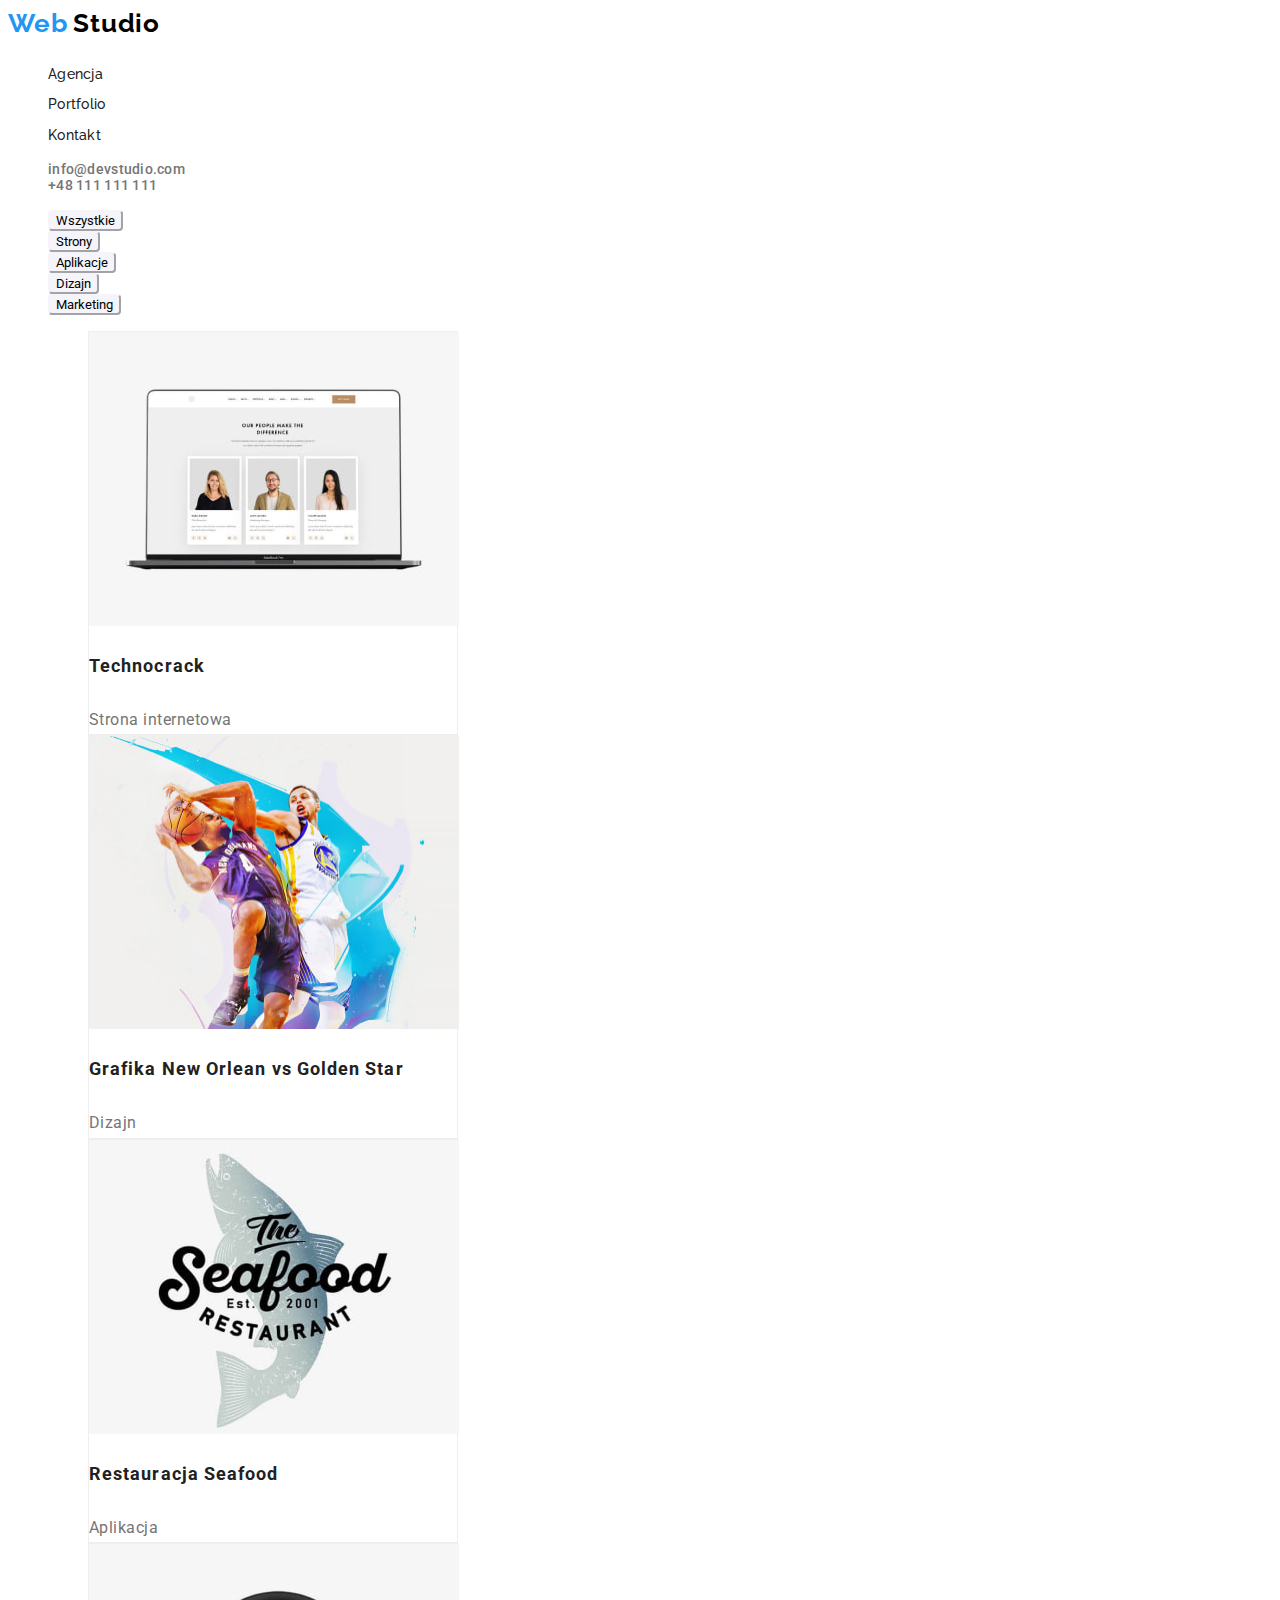
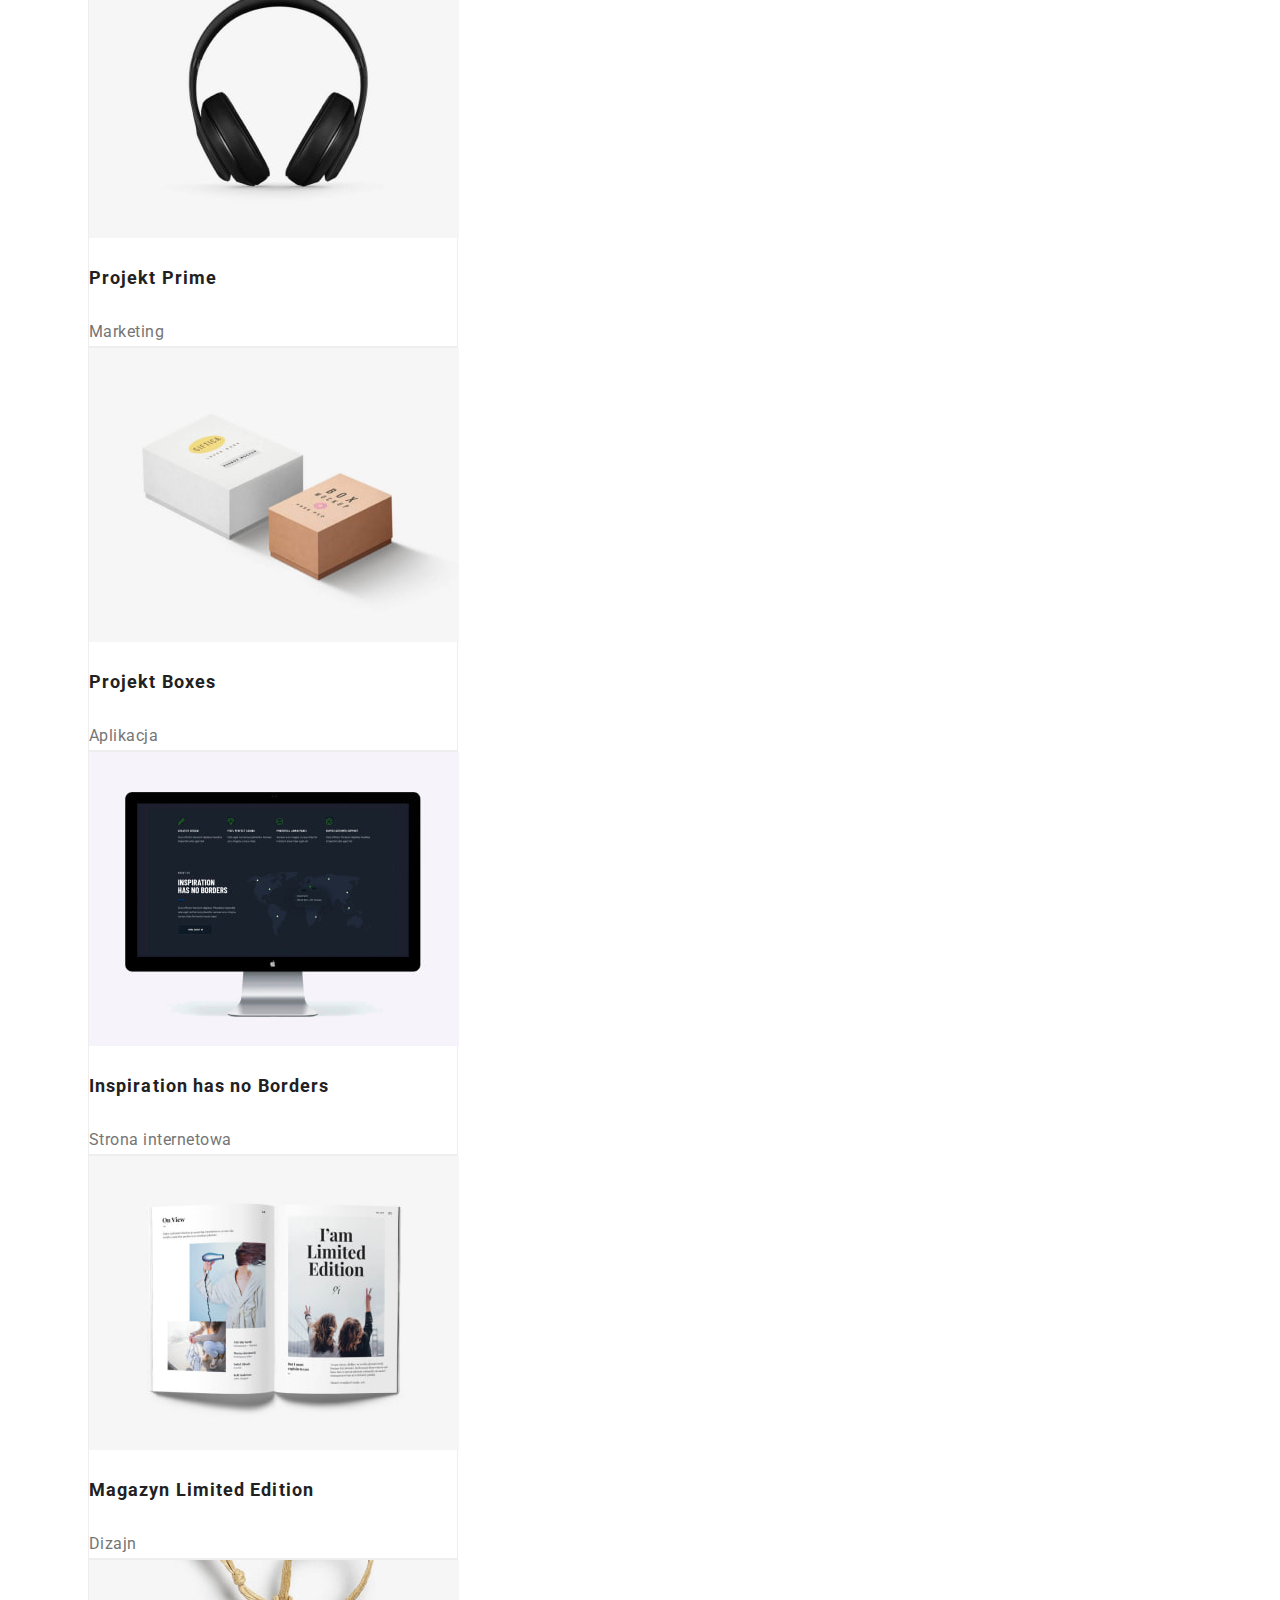
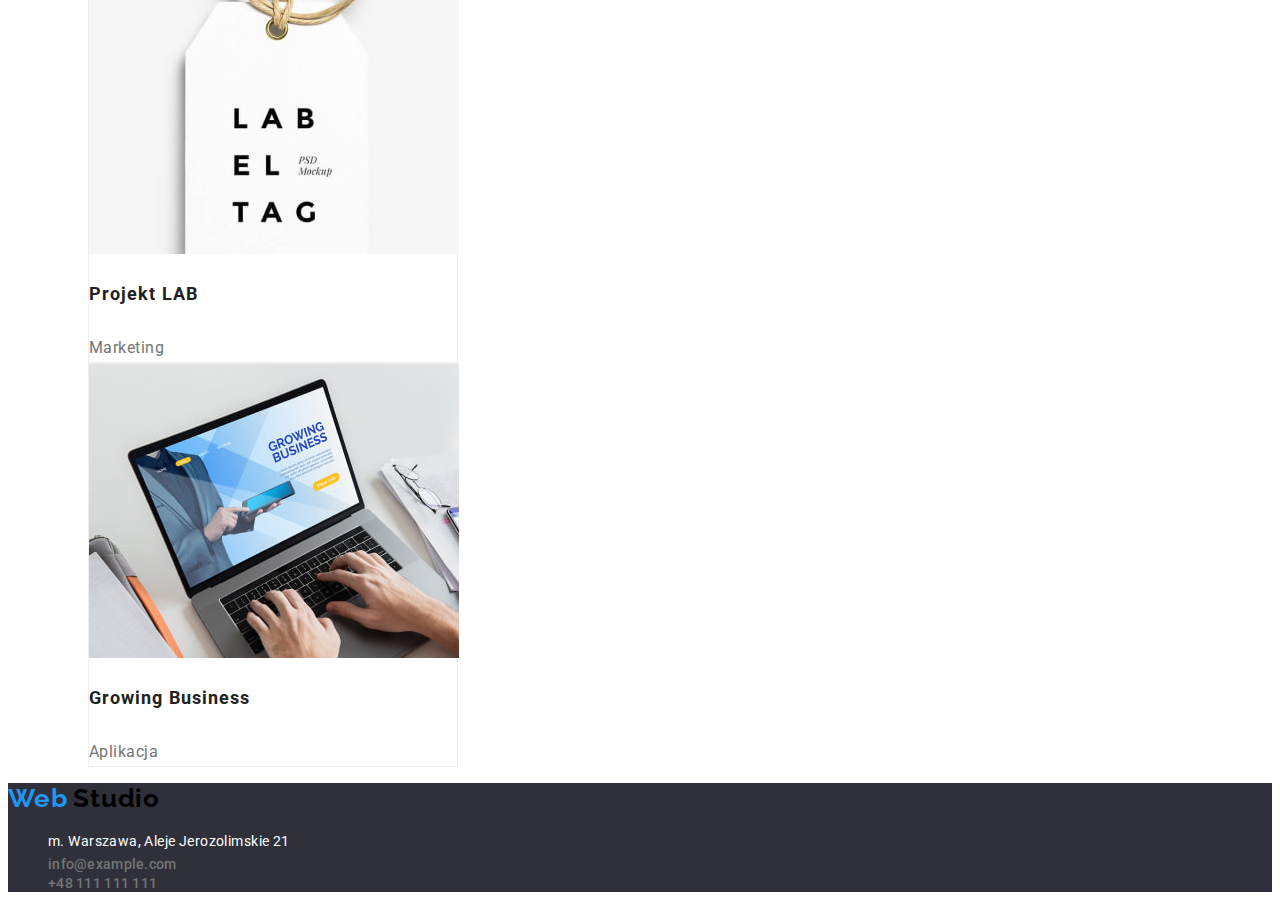
==== commit dbb1e44a: "update portfolio.html" ====
--- a/portfolio.html
+++ b/portfolio.html
@@ -71,7 +71,7 @@
             <img src="images/restauracja.seafood.jpg" alt="logo restaurcji" width="370" height="294"
             />
             <p class="thirdry-title">Restauracja Seafood</p>
-            <p class="description-2">Aplikacja</p>
+            <p class="description-two">Aplikacja</p>
           </li>
           <li class="box-two">
             <img src="images/projekt.prime.jpg" alt="słuchawki" width="370" height="294"
